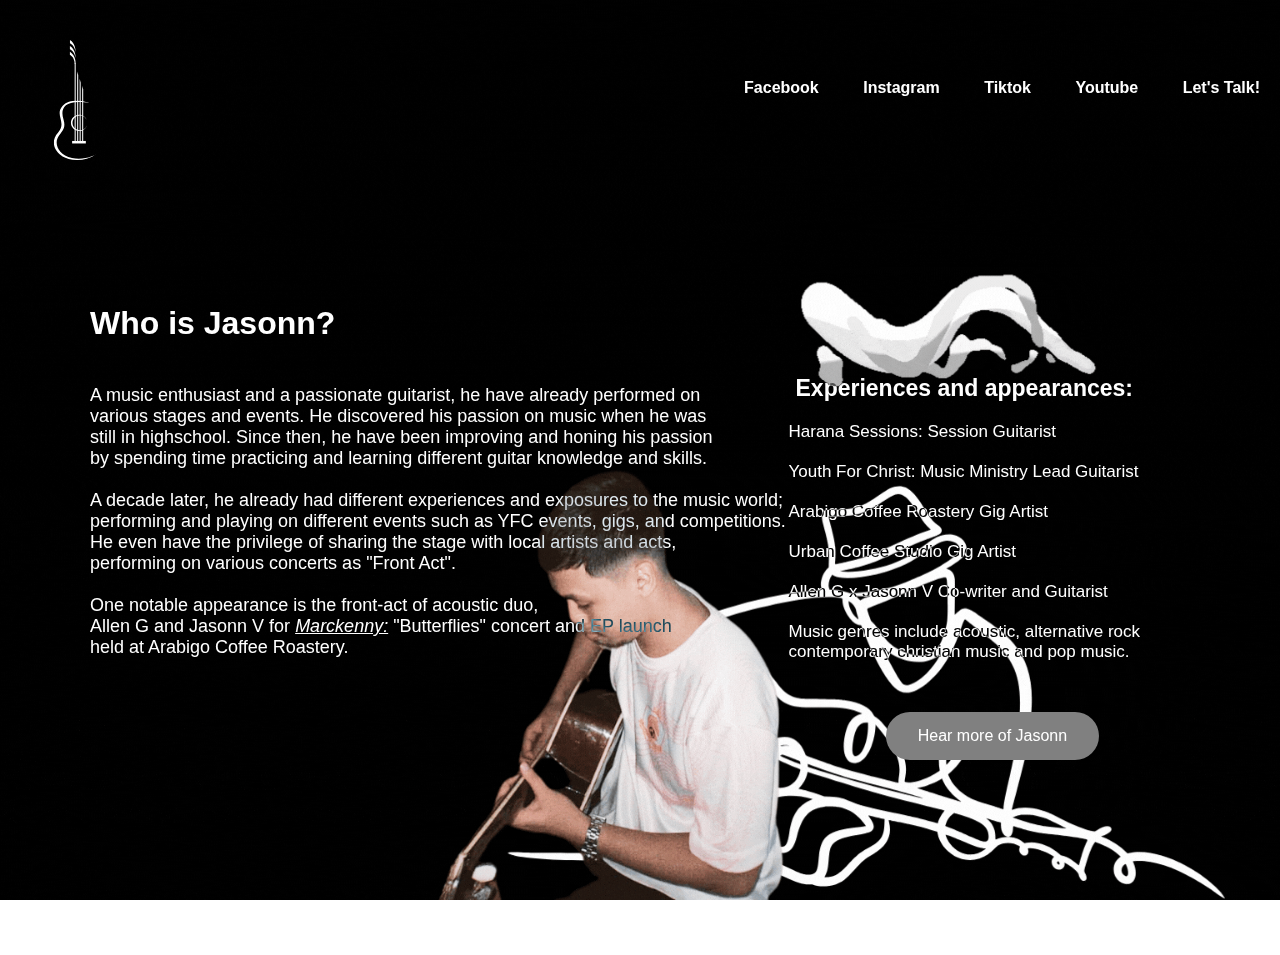
==== index.html @ 90065b3d "Add files via upload" ====
<!DOCTYPE html>
<html lang="en">
  <head>
      <meta name="viewport" content="width=device-width, initial-scale=1.0">
      <title>Jasonn: Portfolio</title>
      <link rel="stylesheet" href="styles.css">
  </head>
  <body>
    <div class="header">
          <nav>
            <img src="images/logo1.svg" class="image">
                <ul>
                  <li><a href="https://www.facebook.com/chewiemonstaaa"target="_blank">Facebook</a></li>
                  <li><a href="https://www.instagram.com/chewiemonstaaa"target="_blank">Instagram</a></li>
                  <li><a href="https://www.tiktok.com/@papichulooooow_?is_from_webapp=1&sender_device=pc"target="_blank">Tiktok</a></li>
                  <li><a href="https://www.youtube.com/channel/UCMUFhqLwyTcD_2hId-n83Zg"target="_blank">Youtube</a></li>
                  <li><a href="contactform.html">Let's Talk!</a></li>
                </ul>
          </nav>
        </div>

          

          <section class="first">
                          <div  style="background-color: transparent; width: 100%; height: 650px;" class="details">
                                <h1 class="intro">Who is Jasonn?</h1>
                                    <br>
                                <p class="about">A music enthusiast and a passionate guitarist, he have already performed on 
                                      <br>
                                      various stages and events. He discovered his passion on music when he was 
                                      <br>
                                      still in highschool. Since then, he have been improving and honing his passion 
                                      <br>
                                      by spending time practicing and learning different guitar knowledge and skills.
                                      <br>
                                      <br>
                                      A decade later, he already had different experiences and exposures to the music world;
                                      <br> performing and playing on different events such as YFC events, gigs, and competitions. 
                                      <br>He even have the privilege of sharing the stage with local artists and acts, 
                                      <br> performing on various concerts as "Front Act".
                                      <br>
                                      <br>
                                      One notable appearance is the front-act of acoustic duo, 
                                      <br>Allen G and Jasonn V for <i><u><a href="https://open.spotify.com/artist/1g0nZFSoTHic1hFJVQ9AKT?si=60e828ea71e84278"target="_blank">Marckenny:</a></u></i>
                                      "Butterflies" concert and EP launch 
                                      <br>held at Arabigo Coffee Roastery.
                                    
                                      
                                </p>
                              </section>
                                  
                              <section class="second">
                                <p class="aboutb">
                                  
                                  Experiences and appearances:
                                      <br>
                                        <ol class="exp">
                                            <p>Harana Sessions: Session Guitarist
                                                <br>
                                                <br>
                                            Youth For Christ: Music Ministry Lead Guitarist
                                                <br>
                                                <br>
                                            Arabigo Coffee Roastery Gig Artist
                                                <br>
                                                <br>
                                            Urban Coffee Studio Gig Artist
                                                <br>
                                                <br>
                                            Allen G x Jasonn V Co-writer and Guitarist
                                                <br>
                                                <br>
                                            Music genres include acoustic, alternative rock
                                          <br> contemporary christian music and pop music.</p>
                                        </ol>
                                </p>
                              </section>      
                          </div>
                   <div class="button">
                    <a href="https://open.spotify.com/playlist/6IXCF0Ca4HZ6RGMT81rmRH?si=c342088c7c544e33" target="_blank">
                    Hear more of Jasonn
                    </a>
                   </div>
  </body>
</html>
---- styles.css ----
*{
  margin: 0;
  padding: 0;
  font-family: Verdana, Geneva, Tahoma, sans-serif;
}
body{
  background-image: url('video/vid3.gif');
  opacity: 100%;
  background-repeat: no-repeat;
  background-attachment: fixed;
  background-size: cover;
  width: 100%;
}
@media only screen and (max-width: 600px) {
  body {
    background-image: url('video/vid3.gif');
  }
}

.header{
  position: relative;
  width: 100%;
  height: auto;
}
.image{
  height: 150px;
  width: 150px; 
  margin-top: 25px;
  margin-left: 0px;
  opacity: 100;
}
nav{
  display: flex;
  width: 100%;
  margin: auto;
  
  align-items: center;
  justify-content: space-between;
}
nav ul li{
  display: inline-block;
  list-style: none;
  margin: 10px 20px;
}
nav ul li a{
  text-decoration: none;
  color: #ffffff;
  font-weight: bold;
}

nav ul li a:hover{
  color: rgb(141, 141, 141);
}
.details{
  color: white;
}
.intro{
  margin-top: 130px;
  margin-left:90px;
}
.about{
  font-size: 18px;
  margin-top: 25px;
  margin-left: 90px;
  text-align: justify;
  mix-blend-mode: difference;
}
a:link{
  color: white;
  background-color: transparent;
  text-decoration: none;
}
a:hover{
  color:blue;
  background-color: transparent;

}
.aboutb{
  mix-blend-mode: difference;
  font-size: 23px;
  text-align: center;
  margin-right: 140px;
  font-weight: bold;
  margin-bottom: 20px;
  margin-top: 200px;
}
.exp{
  mix-blend-mode: difference;
  font-size: 17px;
  text-align: left;
  margin-right: 140px;
}
.first{
  display: block;
  float: left;
}
.second{
  color:white;
  display: block;
  float: right;
}

.button {
  border: none;
  border-radius: 100px;
  color: rgb(255, 245, 245);
  padding: 15px 32px;
  text-align: center;
  text-decoration: none;
  display: inline-block;
  font-size: 16px;
  margin: 4px 2px;
  cursor: pointer;
  background-color: grey;
  margin-left: 100px;
  margin-top: 50px;
}
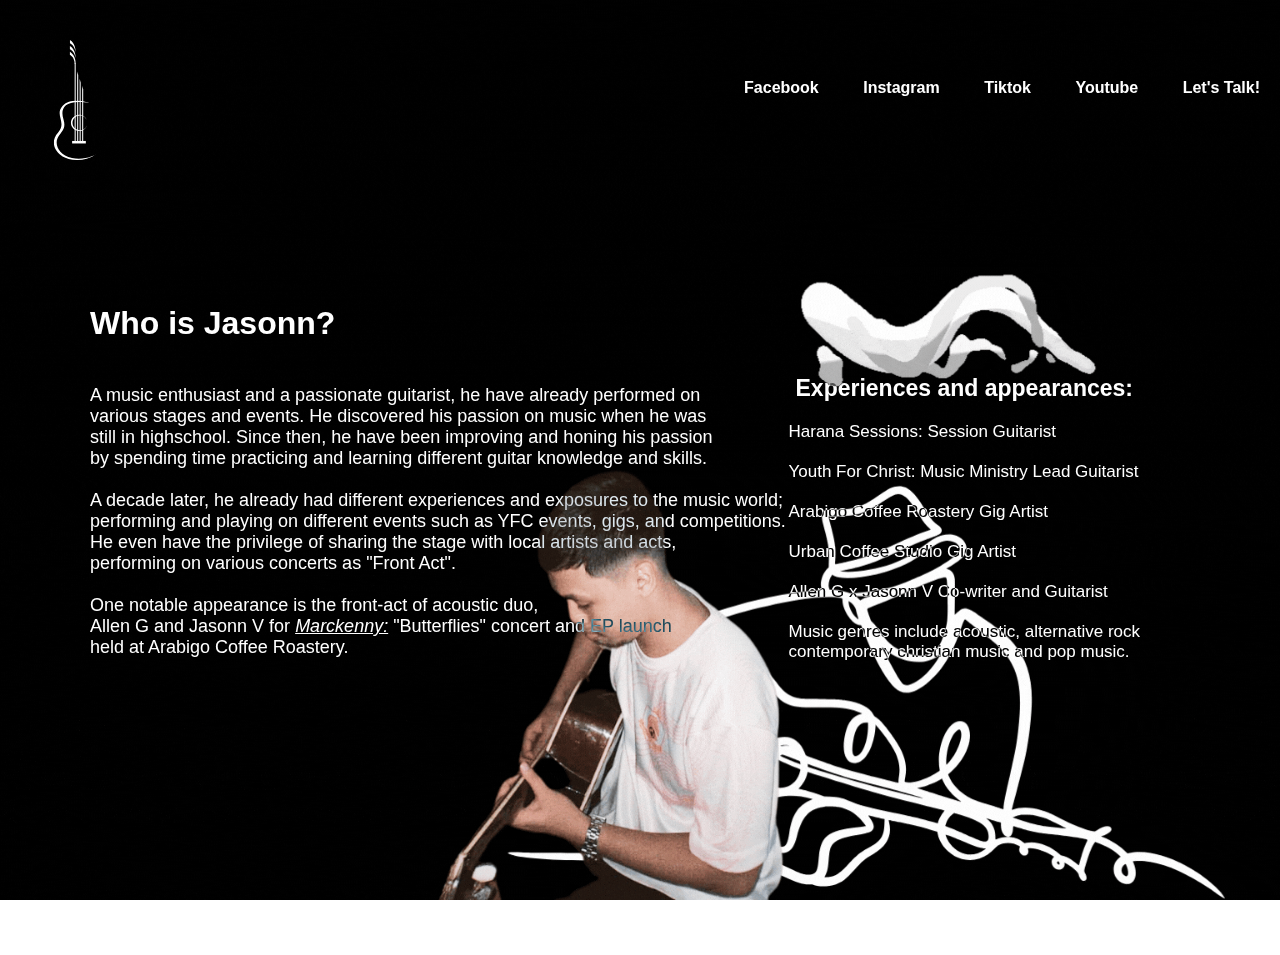
==== commit be959028: "Add files via upload" ====
--- a/index.html
+++ b/index.html
@@ -76,10 +76,5 @@
                                 </p>
                               </section>      
                           </div>
-                   <div class="button">
-                    <a href="https://open.spotify.com/playlist/6IXCF0Ca4HZ6RGMT81rmRH?si=c342088c7c544e33" target="_blank">
-                    Hear more of Jasonn
-                    </a>
-                   </div>
   </body>
 </html>